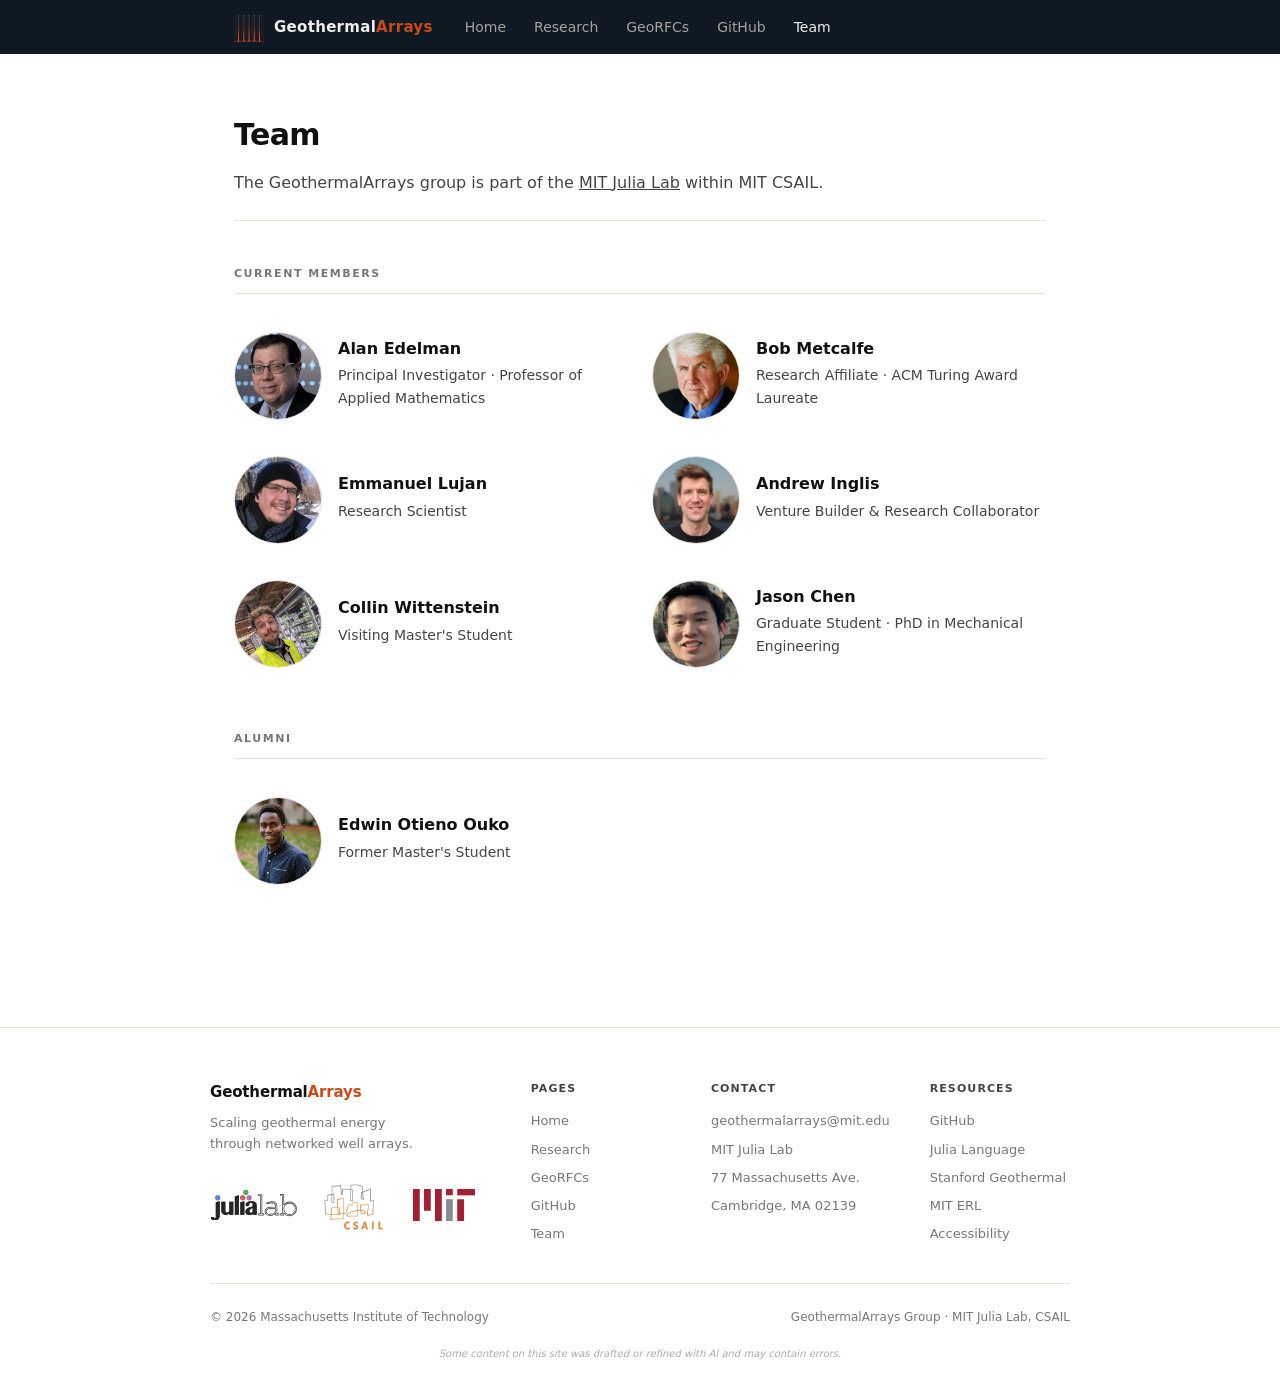
==== people.html @ 2f934e2c "Fix mobile layout: hamburger menu, overflow, and responsive fixes - Add hamburger nav menu triggerin" ====
<!DOCTYPE html>
<html lang="en">
<head>
  <meta charset="UTF-8" />
  <meta name="viewport" content="width=device-width, initial-scale=1.0" />
  <title>Team — GeothermalArrays</title>
  <link rel="stylesheet" href="css/style.css" />
</head>
<body>

<nav>
  <div class="nav-inner">
    <a class="nav-brand" href="index.html"><img class="nav-logo" src="images/logo-dark.svg" alt="GeothermalArrays logo" />Geothermal<span>Arrays</span></a>
    <ul class="nav-links">
      <li><a href="index.html">Home</a></li>
      <li><a href="publications.html">Research</a></li>
      <li><a href="rfcs.html">GeoRFCs</a></li>
      <li><a href="https://github.com/geothermalarrays" target="_blank" rel="noopener">GitHub</a></li>
      <li><a href="people.html" class="active">Team</a></li>
    </ul>
    <button class="nav-toggle" aria-label="Toggle menu" onclick="this.classList.toggle('open');document.querySelector('.nav-links').classList.toggle('open')">
      <span></span><span></span><span></span>
    </button>
  </div>
</nav>

<div class="page">

  <div class="page-header">
    <h1>Team</h1>
    <p>The GeothermalArrays group is part of the <a href="https://julia.mit.edu/" target="_blank" rel="noopener">MIT Julia Lab</a> within MIT CSAIL.</p>
  </div>

  <div class="people-group">
    <div class="people-group-title">Current members</div>

    <div class="people-pair">
      <div class="person-card">
        <img class="person-photo" src="images/alan_edelman.jpg" alt="Alan Edelman" />
        <div class="person-info">
          <div class="person-name">
            <a href="https://math.mit.edu/~edelman/" target="_blank" rel="noopener">Alan Edelman</a>
          </div>
          <div class="person-title">Principal Investigator · Professor of Applied Mathematics</div>
        </div>
      </div>

      <div class="person-card">
        <img class="person-photo" src="images/bob_metcalfe.jpg" alt="Bob Metcalfe" />
        <div class="person-info">
          <div class="person-name">
            <a href="https://amturing.acm.org/award_winners/metcalfe_3968158.cfm" target="_blank" rel="noopener">Bob Metcalfe</a>
          </div>
          <div class="person-title">Research Affiliate · ACM Turing Award Laureate</div>
        </div>
      </div>
    </div>

    <div class="people-pair">
      <div class="person-card">
        <img class="person-photo" src="images/emmanuel_lujan.jpg" alt="Emmanuel Lujan" />
        <div class="person-info">
          <div class="person-name">
            <a href="https://www.mit.edu/~eljn" target="_blank" rel="noopener">Emmanuel Lujan</a>
          </div>
          <div class="person-title">Research Scientist</div>
        </div>
      </div>

      <div class="person-card">
        <img class="person-photo" src="images/andrew_inglis.jpg" alt="Andrew Inglis" />
        <div class="person-info">
          <div class="person-name">
            <a href="https://erlweb.mit.edu/people/andrew-inglis/" target="_blank" rel="noopener">Andrew Inglis</a>
          </div>
          <div class="person-title">Venture Builder &amp; Research Collaborator</div>
        </div>
      </div>
    </div>

    <div class="people-pair">
      <div class="person-card">
        <img class="person-photo" src="images/collin_wittenstein.jpg" alt="Collin Wittenstein" />
        <div class="person-info">
          <div class="person-name">
            <a href="https://cwittens.github.io/" target="_blank" rel="noopener">Collin Wittenstein</a>
          </div>
          <div class="person-title">Visiting Master's Student</div>
        </div>
      </div>

      <div class="person-card">
        <img class="person-photo" src="images/jason_chen.png" alt="Jason Chen" />
        <div class="person-info">
          <div class="person-name">
            <a href="https://www.linkedin.com/in/jason-chen-b64191211/" target="_blank" rel="noopener">Jason Chen</a>
          </div>
          <div class="person-title">Graduate Student · PhD in Mechanical Engineering</div>
        </div>
      </div>
    </div>

  </div>

  <div class="people-group">
    <div class="people-group-title">Alumni</div>

    <div class="people-pair">
      <div class="person-card">
        <img class="person-photo" src="images/edwin_ouko.jpg" alt="Edwin Otieno Ouko" />
        <div class="person-info">
          <div class="person-name">
            <a href="https://www.linkedin.com/in/edwin-o-ouko-6bb103189" target="_blank" rel="noopener">Edwin Otieno Ouko</a>
          </div>
          <div class="person-title">Former Master's Student</div>
        </div>
      </div>
    </div>

  </div>

</div>

<footer>
  <div class="footer-inner">
    <div>
      <div class="footer-brand-name">Geothermal<span>Arrays</span></div>
      <p class="footer-tagline">Scaling geothermal energy through networked well arrays.</p>
      <div class="footer-logos">
        <a href="https://julia.mit.edu/" target="_blank" rel="noopener">
          <img class="footer-logo-julialab" src="images/julia_lab_logo.svg" alt="MIT Julia Lab" />
        </a>
        <a href="https://www.csail.mit.edu/" target="_blank" rel="noopener">
          <img class="footer-logo-csail" src="images/csail_logo.png" alt="MIT CSAIL" />
        </a>
        <a href="https://web.mit.edu/" target="_blank" rel="noopener">
          <img class="footer-logo-mit" src="images/mit_logo.svg" alt="MIT" />
        </a>
      </div>
    </div>

    <div>
      <div class="footer-col-title">Pages</div>
      <ul class="footer-col-links">
        <li><a href="index.html">Home</a></li>
        <li><a href="publications.html">Research</a></li>
        <li><a href="rfcs.html">GeoRFCs</a></li>
        <li><a href="https://github.com/geothermalarrays" target="_blank" rel="noopener">GitHub</a></li>
        <li><a href="people.html">Team</a></li>
      </ul>
    </div>

    <div>
      <div class="footer-col-title">Contact</div>
      <ul class="footer-col-links">
        <li><a href="mailto:geothermalarrays@mit.edu">geothermalarrays@mit.edu</a></li>
        <li><a href="https://julia.mit.edu/" target="_blank" rel="noopener">MIT Julia Lab</a></li>
        <li>77 Massachusetts Ave.</li>
        <li>Cambridge, MA 02139</li>
      </ul>
    </div>

    <div>
      <div class="footer-col-title">Resources</div>
      <ul class="footer-col-links">
        <li><a href="https://github.com/geothermalarrays" target="_blank" rel="noopener">GitHub</a></li>
        <li><a href="https://julialang.org/" target="_blank" rel="noopener">Julia Language</a></li>
        <li><a href="https://pangea.stanford.edu/ERE/db/GeoConf/" target="_blank" rel="noopener">Stanford Geothermal</a></li>
        <li><a href="https://erlweb.mit.edu/" target="_blank" rel="noopener">MIT ERL</a></li>
        <li><a href="https://accessibility.mit.edu/" target="_blank" rel="noopener">Accessibility</a></li>
      </ul>
    </div>
  </div>

  <div class="footer-bottom">
    <span>&copy; 2026 Massachusetts Institute of Technology</span>
    <span>GeothermalArrays Group &middot; MIT Julia Lab, CSAIL</span>
    <span class="footer-ai-disclaimer">Some content on this site was drafted or refined with AI and may contain errors.</span>
  </div>
</footer>

</body>
</html>
---- css/style.css ----
:root {
  --bg: #ffffff;
  --surface: #f7f6f3;
  --border: #e4e2dc;
  --text-1: #111111;
  --text-2: #444444;
  --text-3: #777777;
  --accent: #c94b1a;
  --accent-dark: #9e3912;
  --nav-bg: rgb(15, 25, 35);
  --nav-text: #f0ede8;
  --max-w: 860px;
  --font: system-ui, -apple-system, "Segoe UI", Helvetica, Arial, sans-serif;
}

*, *::before, *::after { box-sizing: border-box; margin: 0; padding: 0; }

body {
  font-family: var(--font);
  background: var(--bg);
  color: var(--text-1);
  font-size: 16px;
  line-height: 1.65;
  overflow-x: hidden;
}

/* ── Navigation ── */
nav {
  background: var(--nav-bg);
  position: sticky;
  top: 0;
  z-index: 100;
}

.nav-inner {
  max-width: var(--max-w);
  margin: 0 auto;
  padding: 0 24px;
  display: flex;
  align-items: center;
  gap: 32px;
  height: 54px;
}

.nav-brand {
  color: var(--nav-text);
  text-decoration: none;
  font-weight: 600;
  font-size: 15px;
  letter-spacing: 0.02em;
  white-space: nowrap;
  display: flex;
  align-items: center;
}

.nav-logo {
  width: 30px;
  height: 30px;
  flex-shrink: 0;
  margin-right: 10px;
}

.nav-brand span {
  color: var(--accent);
}

.nav-links {
  display: flex;
  gap: 28px;
  list-style: none;
}

.nav-links a {
  color: #a8a09a;
  text-decoration: none;
  font-size: 14px;
  transition: color 0.15s;
}

.nav-links a:hover,
.nav-links a.active {
  color: var(--nav-text);
}

/* ── Hamburger ── */
.nav-toggle {
  display: none;
  background: none;
  border: none;
  cursor: pointer;
  padding: 4px;
  margin-left: auto;
  flex-direction: column;
  gap: 5px;
}

.nav-toggle span {
  display: block;
  width: 22px;
  height: 2px;
  background: var(--nav-text);
  border-radius: 2px;
  transition: transform 0.2s, opacity 0.2s;
}

.nav-toggle.open span:nth-child(1) { transform: translateY(7px) rotate(45deg); }
.nav-toggle.open span:nth-child(2) { opacity: 0; }
.nav-toggle.open span:nth-child(3) { transform: translateY(-7px) rotate(-45deg); }

@media (max-width: 860px) {
  .nav-toggle { display: flex; }

  .nav-links {
    display: none;
    flex-direction: column;
    gap: 0;
    position: absolute;
    top: 54px;
    left: 0;
    right: 0;
    background: var(--nav-bg);
    border-top: 1px solid #1a2a38;
    padding: 8px 0;
    z-index: 99;
  }

  .nav-links.open { display: flex; }

  .nav-links li a {
    display: block;
    padding: 12px 24px;
    font-size: 15px;
  }

  .nav-inner { position: relative; }
}

/* ── Page wrapper ── */
.page {
  max-width: var(--max-w);
  margin: 0 auto;
  padding: 56px 24px 80px;
}

/* ── Hero (index only) ── */
.hero {
  padding: 72px 24px 56px;
  max-width: var(--max-w);
  margin: 0 auto;
}

.hero-label {
  font-size: 12px;
  font-weight: 600;
  letter-spacing: 0.12em;
  text-transform: uppercase;
  color: var(--accent);
  margin-bottom: 20px;
}

.hero h1 {
  font-size: clamp(28px, 5vw, 42px);
  font-weight: 700;
  line-height: 1.18;
  color: var(--text-1);
  margin-bottom: 24px;
  letter-spacing: -0.02em;
}

.hero-desc {
  font-size: 18px;
  color: var(--text-2);
  max-width: 640px;
  margin-bottom: 36px;
  line-height: 1.7;
}

.hero-links {
  display: flex;
  gap: 16px;
  flex-wrap: wrap;
}

.btn {
  display: inline-block;
  padding: 10px 22px;
  border-radius: 6px;
  font-size: 14px;
  font-weight: 500;
  text-decoration: none;
  transition: background 0.15s, color 0.15s;
}

.btn-primary {
  background: var(--accent);
  color: #fff;
}

.btn-primary:hover { background: var(--accent-dark); }

.btn-outline {
  border: 1.5px solid var(--border);
  color: var(--text-2);
}

.btn-outline:hover { border-color: var(--text-2); color: var(--text-1); }

/* ── Section divider ── */
.section-divider {
  border: none;
  border-top: 1px solid var(--border);
  margin: 0;
}

/* ── Content sections ── */
.content-section {
  max-width: var(--max-w);
  margin: 0 auto;
  padding: 52px 24px;
}

.content-section + .content-section {
  border-top: 1px solid var(--border);
}

.section-label {
  font-size: 11px;
  font-weight: 700;
  letter-spacing: 0.14em;
  text-transform: uppercase;
  color: var(--accent);
  margin-bottom: 14px;
}

.content-section h2 {
  font-size: 22px;
  font-weight: 600;
  margin-bottom: 20px;
  letter-spacing: -0.01em;
}

.content-section p {
  color: var(--text-2);
  margin-bottom: 16px;
  max-width: 700px;
}

.content-section p:last-child { margin-bottom: 0; }

.content-section p a,
.page p a {
  color: var(--text-2);
  text-decoration: underline;
}

.content-section p a:hover,
.page p a:hover { color: var(--text-1); }

/* ── Stat cards ── */
.stat-grid {
  display: grid;
  grid-template-columns: repeat(auto-fit, minmax(180px, 1fr));
  gap: 16px;
  margin: 32px 0 0;
}

.stat-card {
  background: var(--surface);
  border: 1px solid var(--border);
  border-radius: 10px;
  padding: 20px 22px;
}

.stat-value {
  font-size: 28px;
  font-weight: 700;
  color: var(--accent);
  line-height: 1;
  margin-bottom: 6px;
}

.stat-label {
  font-size: 13px;
  color: var(--text-3);
  line-height: 1.4;
}

/* ── Page headings ── */
.page-header {
  margin-bottom: 44px;
  padding-bottom: 24px;
  border-bottom: 1px solid var(--border);
}

.page-header h1 {
  font-size: 30px;
  font-weight: 700;
  letter-spacing: -0.02em;
  margin-bottom: 10px;
}

.page-header p {
  color: var(--text-2);
  font-size: 16px;
}

.page-header p a {
  color: var(--text-2);
  text-decoration: underline;
}

.page-header p a:hover {
  color: var(--text-1);
}

/* ── People grid ── */
.people-group {
  margin-bottom: 44px;
}

.people-group-title {
  font-size: 11px;
  font-weight: 700;
  letter-spacing: 0.14em;
  text-transform: uppercase;
  color: var(--text-3);
  margin-bottom: 20px;
  padding-bottom: 10px;
  border-bottom: 1px solid var(--border);
}

.people-pair {
  display: grid;
  grid-template-columns: 1fr 1fr;
  gap: 24px;
  padding: 18px 0;
}

.person-card {
  display: flex;
  gap: 16px;
  align-items: center;
  border-radius: 8px;
  padding: 10px;
  margin: -10px;
  transition: background 0.2s;
}

.person-card:hover {
  background: var(--surface);
}

.person-info { flex: 1; }

.person-name {
  font-size: 16px;
  font-weight: 600;
  color: var(--text-1);
  margin-bottom: 2px;
}

.person-name a {
  color: inherit;
  text-decoration: none;
}

.person-name a:hover { color: var(--accent); }

.person-title {
  font-size: 14px;
  color: var(--text-2);
  margin-bottom: 6px;
}

.person-affil {
  font-size: 13px;
  color: var(--text-3);
}

.person-bio {
  font-size: 14px;
  color: var(--text-2);
  margin-top: 8px;
  line-height: 1.6;
}

.person-photo {
  width: 88px;
  height: 88px;
  border-radius: 50%;
  object-fit: cover;
  object-position: center top;
  flex-shrink: 0;
  border: 1px solid var(--border);
}

/* ── Publications list ── */
.pub-year-heading {
  font-size: 11px;
  font-weight: 700;
  letter-spacing: 0.14em;
  text-transform: uppercase;
  color: var(--text-3);
  margin: 36px 0 16px;
  padding-bottom: 8px;
  border-bottom: 1px solid var(--border);
}

.pub-year-heading:first-child { margin-top: 0; }

.pub-list {
  list-style: none;
}

.pub-item {
  padding: 18px 10px;
  margin: 0 -10px;
  border-radius: 8px;
  transition: background 0.2s;
}

.pub-item:hover { background: var(--surface); }

.pub-title {
  font-size: 15px;
  font-weight: 500;
  color: var(--text-1);
  margin-bottom: 6px;
  line-height: 1.5;
}

.pub-title a {
  color: inherit;
  text-decoration: none;
}

.pub-title a:hover { color: var(--accent); text-decoration: underline; }

.pub-featured {
  display: inline-block;
  font-size: 10px;
  font-weight: 700;
  letter-spacing: 0.08em;
  text-transform: uppercase;
  color: var(--accent);
  border: 1px solid var(--accent);
  border-radius: 3px;
  padding: 1px 6px;
  margin-left: 8px;
  vertical-align: middle;
  line-height: 1.6;
}

.pub-type {
  display: inline-block;
  font-size: 10px;
  font-weight: 600;
  letter-spacing: 0.06em;
  text-transform: uppercase;
  color: var(--text-3);
  border: 1px solid var(--border);
  border-radius: 3px;
  padding: 1px 6px;
  margin-left: 8px;
  vertical-align: middle;
  line-height: 1.6;
}

.pub-authors {
  font-size: 13px;
  color: var(--text-2);
  margin-bottom: 4px;
}

.pub-venue {
  font-size: 13px;
  color: var(--text-3);
}

.pub-actions {
  display: flex;
  align-items: center;
  gap: 6px;
  margin-top: 10px;
}

.pub-btn {
  display: inline-flex;
  align-items: center;
  gap: 5px;
  font-size: 11px;
  font-weight: 600;
  letter-spacing: 0.04em;
  text-transform: uppercase;
  color: var(--text-3);
  border: 1px solid var(--border);
  border-radius: 4px;
  padding: 3px 9px;
  text-decoration: none;
  background: none;
  cursor: pointer;
  font-family: inherit;
  line-height: 1.6;
  transition: color 0.15s, border-color 0.15s;
}

.pub-btn:hover {
  color: var(--accent);
  border-color: var(--accent);
}

.pub-btn.copied {
  color: #2a7a3a;
  border-color: #2a7a3a;
}

.pub-btn svg {
  flex-shrink: 0;
}

.pub-copy-all-bar {
  display: flex;
  justify-content: flex-end;
  margin-bottom: 8px;
}

/* ── RFC page ── */
.rfc-intro {
  background: var(--surface);
  border: 1px solid var(--border);
  border-left: 4px solid var(--accent);
  border-radius: 0 8px 8px 0;
  padding: 24px 28px;
  margin: 32px 0;
}

.rfc-intro p {
  font-size: 15px;
  color: var(--text-2);
  margin-bottom: 12px;
  line-height: 1.7;
}

.rfc-intro p:last-child { margin-bottom: 0; }

.rfc-intro cite {
  font-style: normal;
  font-weight: 600;
  color: var(--text-1);
}

.rfc-list {
  list-style: none;
  margin-top: 28px;
}

.rfc-item {
  padding: 18px 0;
  border-bottom: 1px solid var(--border);
  display: flex;
  gap: 20px;
  align-items: flex-start;
}

.rfc-item:last-child { border-bottom: none; }

.rfc-num {
  font-size: 12px;
  font-weight: 700;
  letter-spacing: 0.06em;
  color: var(--accent);
  white-space: nowrap;
  margin-top: 2px;
  min-width: 80px;
}

.rfc-body { flex: 1; }

.rfc-title {
  font-size: 15px;
  font-weight: 500;
  color: var(--text-1);
  margin-bottom: 4px;
}

.rfc-title a {
  color: inherit;
  text-decoration: none;
}

.rfc-title a:hover { color: var(--accent); }

.rfc-desc {
  font-size: 13px;
  color: var(--text-2);
  line-height: 1.6;
}

/* ── Footer ── */
footer {
  border-top: 1px solid var(--border);
  padding: 52px 24px 32px;
  font-size: 13px;
  color: var(--text-3);
}

.footer-inner {
  max-width: var(--max-w);
  margin: 0 auto;
  display: grid;
  grid-template-columns: 2fr 1fr 1fr 1fr;
  gap: 40px;
  padding-bottom: 40px;
  border-bottom: 1px solid var(--border);
}

.footer-brand-logo {
  width: 48px;
  height: 48px;
  border-radius: 8px;
  display: block;
  margin-bottom: 14px;
}

.footer-brand-name {
  font-size: 15px;
  font-weight: 700;
  color: var(--text-1);
  letter-spacing: -0.01em;
  margin-bottom: 8px;
}

.footer-brand-name span { color: var(--accent); }

.footer-tagline {
  font-size: 13px;
  color: var(--text-3);
  line-height: 1.6;
  margin-bottom: 24px;
  max-width: 220px;
}

.footer-logos {
  display: flex;
  align-items: center;
  gap: 20px;
  flex-wrap: wrap;
}

.footer-logo-mit {
  height: 32px;
  width: auto;
  display: block;
}

.footer-logo-julialab {
  height: 32px;
  width: auto;
  display: block;
}

.footer-logo-csail {
  height: 52px;
  width: auto;
  display: block;
  opacity: 0.75;
}

.footer-col-title {
  font-size: 11px;
  font-weight: 700;
  letter-spacing: 0.1em;
  text-transform: uppercase;
  color: var(--text-2);
  margin-bottom: 14px;
}

.footer-col-links {
  list-style: none;
  display: flex;
  flex-direction: column;
  gap: 10px;
}

.footer-col-links a {
  color: var(--text-3);
  text-decoration: none;
  transition: color 0.15s;
}

.footer-col-links a:hover { color: var(--text-1); }

.footer-col-links li { line-height: 1.4; }

.footer-bottom {
  max-width: var(--max-w);
  margin: 24px auto 0;
  display: flex;
  justify-content: space-between;
  align-items: center;
  font-size: 12px;
  color: var(--text-3);
  flex-wrap: wrap;
  gap: 8px;
}

.footer-bottom a { color: var(--text-3); text-decoration: underline; }
.footer-bottom a:hover { color: var(--text-1); }

.footer-ai-disclaimer {
  width: 100%;
  text-align: center;
  font-size: 10px;
  color: #b0aba4;
  font-style: italic;
  margin-top: 10px;
  order: 10;
}

@media (max-width: 700px) {
  .footer-inner { grid-template-columns: 1fr 1fr; }
  .people-pair { grid-template-columns: 1fr; gap: 16px; }
}

@media (max-width: 480px) {
  .footer-inner { grid-template-columns: 1fr; }
  .footer-bottom { flex-direction: column; align-items: flex-start; }
}

/* ── MIT badge ── */
.affil-badge {
  display: inline-flex;
  align-items: center;
  gap: 8px;
  background: var(--surface);
  border: 1px solid var(--border);
  border-radius: 20px;
  padding: 5px 14px;
  font-size: 13px;
  color: var(--text-2);
  text-decoration: none;
  margin-bottom: 28px;
}

.affil-badge:hover { border-color: var(--text-3); }

/* ── Responsive ── */
@media (max-width: 600px) {
  .hero { padding: 48px 20px 40px; }
  .page { padding: 40px 20px 60px; }
  .content-section { padding: 40px 20px; }
  .stat-grid { grid-template-columns: repeat(2, 1fr); }
  .rfc-item { flex-direction: column; gap: 6px; }
  .rfc-num { min-width: unset; }
  .pub-title { font-size: 14px; }
  .people-pair { grid-template-columns: 1fr; }
}
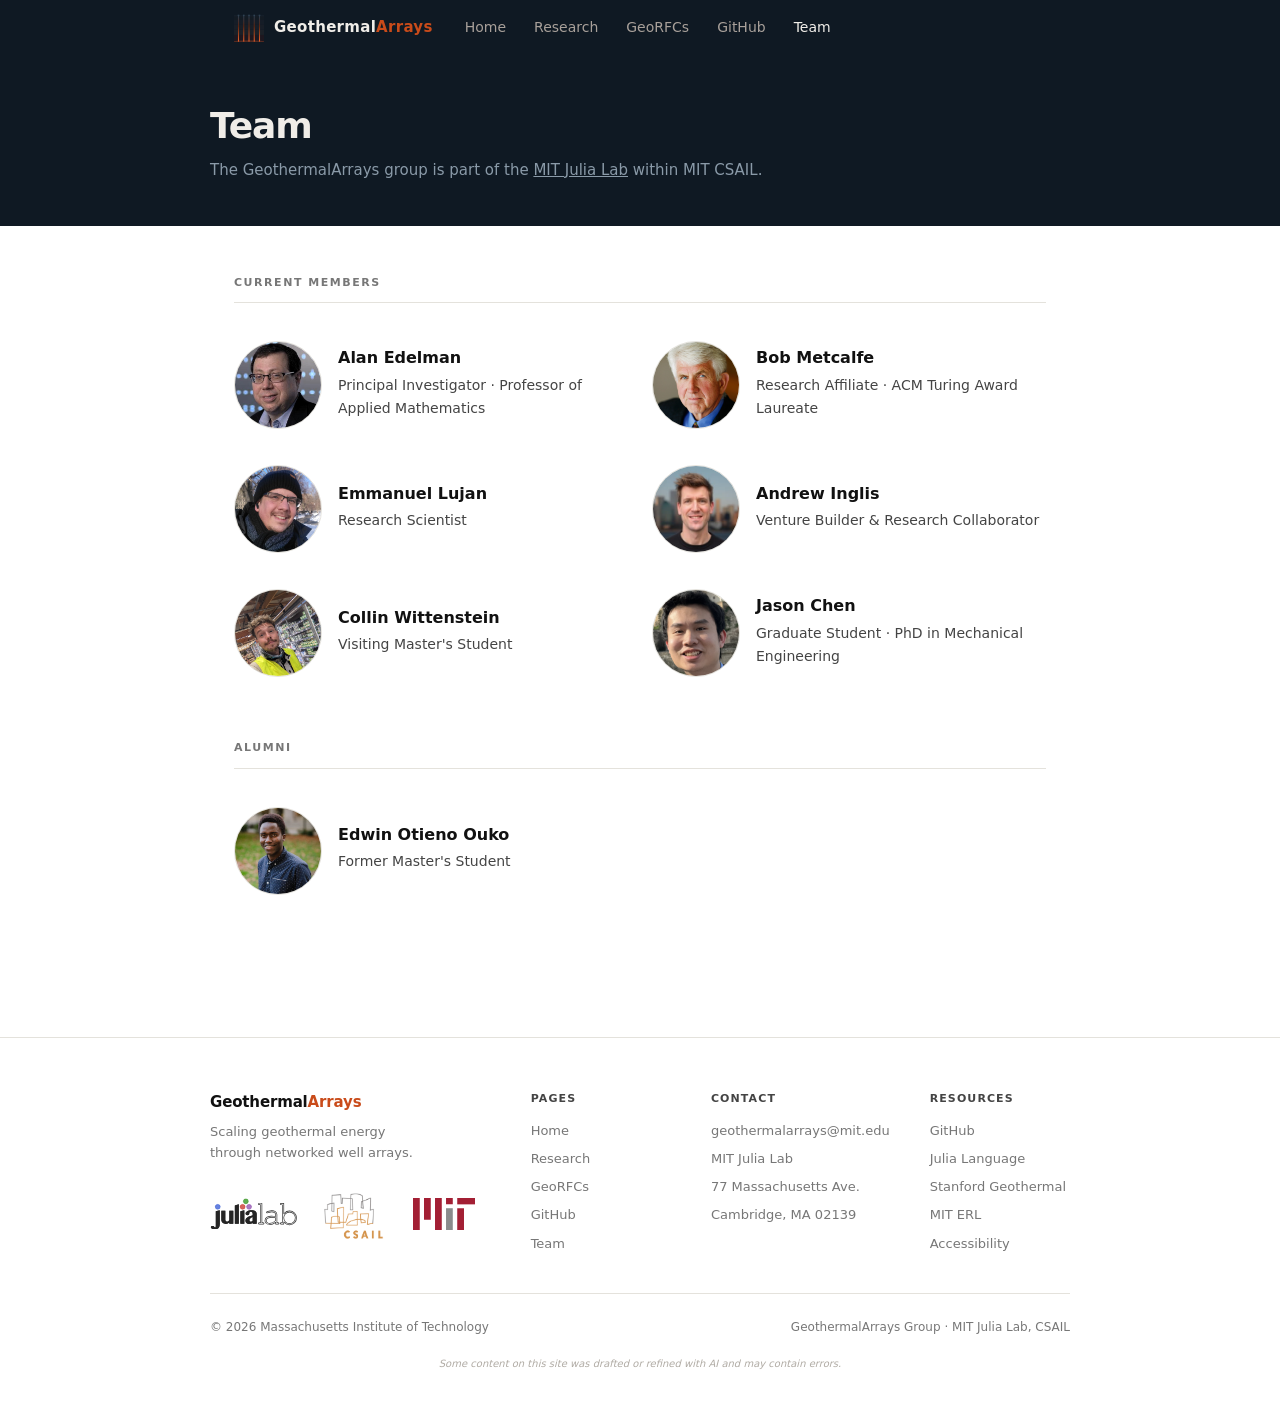
==== commit c69b7af9: "Add dark hero banner to inner pages for visual consistency Replace white page-header with a full-wid" ====
--- a/people.html
+++ b/people.html
@@ -24,12 +24,14 @@
   </div>
 </nav>
 
+<div class="page-hero">
+  <div class="page-hero-inner">
+    <h1>Team</h1>
+    <p class="page-hero-sub">The GeothermalArrays group is part of the <a href="https://julia.mit.edu/" target="_blank" rel="noopener">MIT Julia Lab</a> within MIT CSAIL.</p>
+  </div>
+</div>
+
 <div class="page">
-
-  <div class="page-header">
-    <h1>Team</h1>
-    <p>The GeothermalArrays group is part of the <a href="https://julia.mit.edu/" target="_blank" rel="noopener">MIT Julia Lab</a> within MIT CSAIL.</p>
-  </div>
 
   <div class="people-group">
     <div class="people-group-title">Current members</div>
--- a/css/style.css
+++ b/css/style.css
@@ -139,7 +139,7 @@
 .page {
   max-width: var(--max-w);
   margin: 0 auto;
-  padding: 56px 24px 80px;
+  padding: 48px 24px 80px;
 }
 
 /* ── Hero (index only) ── */
@@ -285,24 +285,60 @@
   line-height: 1.4;
 }
 
-/* ── Page headings ── */
-.page-header {
-  margin-bottom: 44px;
-  padding-bottom: 24px;
-  border-bottom: 1px solid var(--border);
-}
-
-.page-header h1 {
-  font-size: 30px;
-  font-weight: 700;
-  letter-spacing: -0.02em;
-  margin-bottom: 10px;
-}
-
-.page-header p {
-  color: var(--text-2);
-  font-size: 16px;
-}
+/* ── Dark page hero (inner pages) ── */
+.page-hero {
+  background: var(--nav-bg);
+  padding: 0 24px;
+}
+
+.page-hero-inner {
+  max-width: var(--max-w);
+  margin: 0 auto;
+  padding: 52px 0 44px;
+}
+
+.page-hero-label {
+  display: inline-flex;
+  align-items: center;
+  gap: 10px;
+  font-size: 11px;
+  font-weight: 700;
+  letter-spacing: 0.14em;
+  text-transform: uppercase;
+  color: #6a8a9a;
+  margin-bottom: 20px;
+}
+
+.page-hero-label::before {
+  content: '';
+  display: block;
+  width: 24px;
+  height: 1px;
+  background: #6a8a9a;
+}
+
+.page-hero-inner h1 {
+  font-size: clamp(26px, 4vw, 36px);
+  font-weight: 800;
+  letter-spacing: -0.03em;
+  color: #f0ede8;
+  margin-bottom: 12px;
+  line-height: 1.1;
+}
+
+.page-hero-sub {
+  font-size: 15px;
+  color: #8a9aa8;
+  line-height: 1.65;
+  max-width: 560px;
+}
+
+.page-hero-sub a {
+  color: #8a9aa8;
+  text-decoration: underline;
+}
+
+.page-hero-sub a:hover { color: #f0ede8; }
 
 .page-header p a {
   color: var(--text-2);
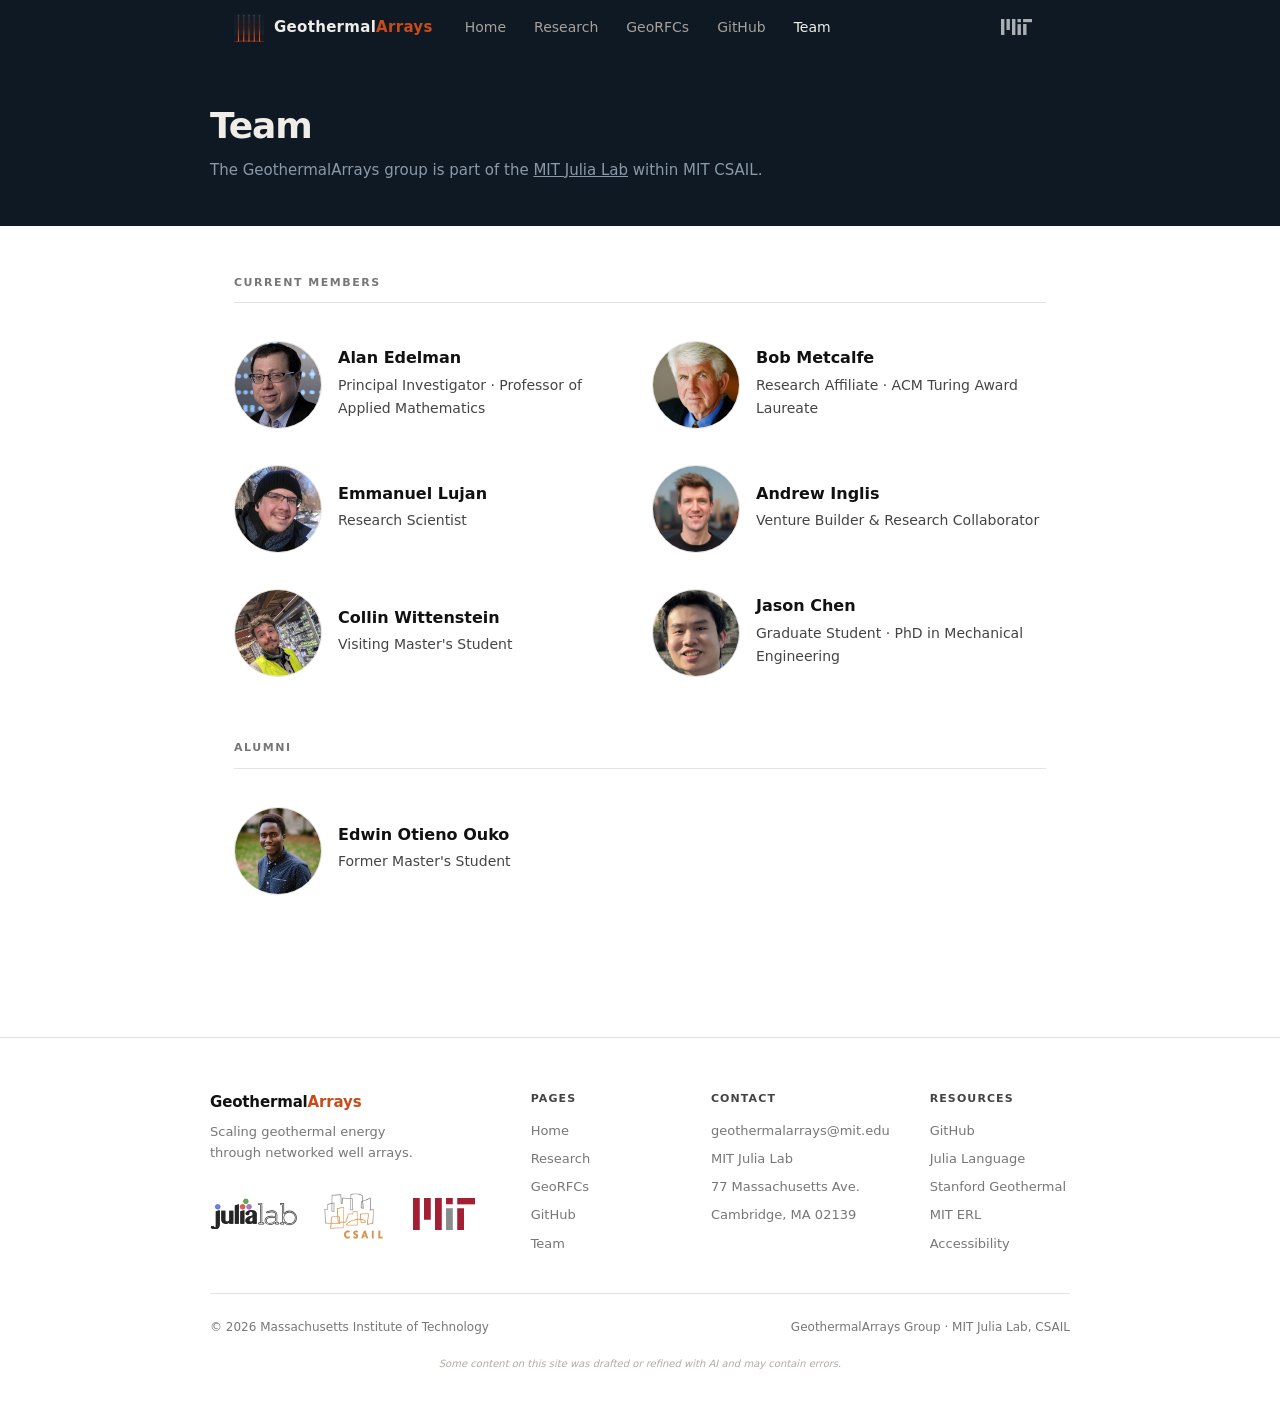
==== commit 057772fd: "Add white MIT logo to nav bar across all pages Co-Authored-By: Claude Sonnet 4.6 <noreply@anthropic." ====
--- a/people.html
+++ b/people.html
@@ -18,6 +18,7 @@
       <li><a href="https://github.com/geothermalarrays" target="_blank" rel="noopener">GitHub</a></li>
       <li><a href="people.html" class="active">Team</a></li>
     </ul>
+    <a class="nav-mit" href="https://web.mit.edu/" target="_blank" rel="noopener"><img class="nav-mit-logo" src="images/mit_logo.svg" alt="MIT" /></a>
     <button class="nav-toggle" aria-label="Toggle menu" onclick="this.classList.toggle('open');document.querySelector('.nav-links').classList.toggle('open')">
       <span></span><span></span><span></span>
     </button>
--- a/css/style.css
+++ b/css/style.css
@@ -82,6 +82,25 @@
   color: var(--nav-text);
 }
 
+/* ── MIT logo (nav right) ── */
+.nav-mit {
+  margin-left: auto;
+  margin-right: 14px;
+  display: flex;
+  align-items: center;
+  flex-shrink: 0;
+}
+
+.nav-mit-logo {
+  height: 16px;
+  width: auto;
+  opacity: 0.65;
+  filter: brightness(0) invert(1);
+  transition: opacity 0.15s;
+}
+
+.nav-mit:hover .nav-mit-logo { opacity: 1; }
+
 /* ── Hamburger ── */
 .nav-toggle {
   display: none;
@@ -89,7 +108,6 @@
   border: none;
   cursor: pointer;
   padding: 4px;
-  margin-left: auto;
   flex-direction: column;
   gap: 5px;
 }
@@ -108,7 +126,8 @@
 .nav-toggle.open span:nth-child(3) { transform: translateY(-7px) rotate(-45deg); }
 
 @media (max-width: 860px) {
-  .nav-toggle { display: flex; }
+  .nav-mit { display: none; }
+  .nav-toggle { display: flex; margin-left: auto; }
 
   .nav-links {
     display: none;
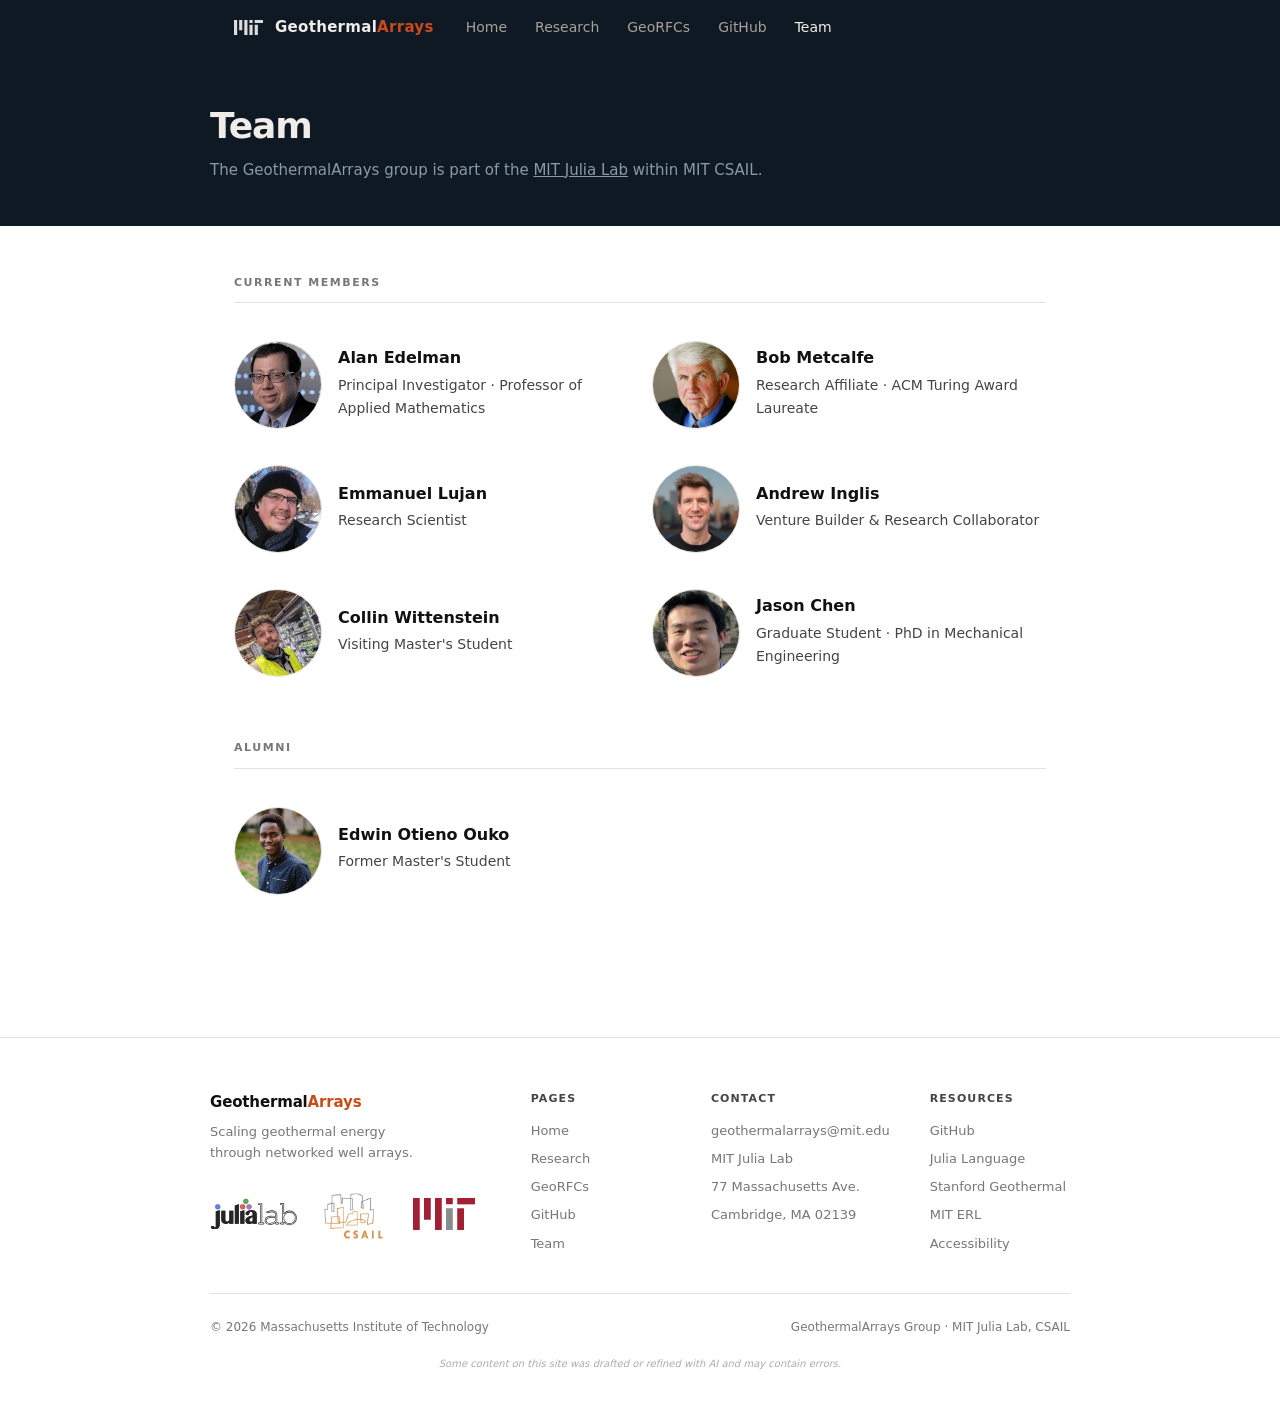
==== commit ec100fe4: "Replace GeothermalArrays logo with white MIT logo in nav Swap the geological cross-section logo for " ====
--- a/people.html
+++ b/people.html
@@ -10,7 +10,7 @@
 
 <nav>
   <div class="nav-inner">
-    <a class="nav-brand" href="index.html"><img class="nav-logo" src="images/logo-dark.svg" alt="GeothermalArrays logo" />Geothermal<span>Arrays</span></a>
+    <a class="nav-brand" href="index.html"><img class="nav-logo" src="images/mit_logo.svg" alt="MIT" />Geothermal<span>Arrays</span></a>
     <ul class="nav-links">
       <li><a href="index.html">Home</a></li>
       <li><a href="publications.html">Research</a></li>
@@ -18,8 +18,7 @@
       <li><a href="https://github.com/geothermalarrays" target="_blank" rel="noopener">GitHub</a></li>
       <li><a href="people.html" class="active">Team</a></li>
     </ul>
-    <a class="nav-mit" href="https://web.mit.edu/" target="_blank" rel="noopener"><img class="nav-mit-logo" src="images/mit_logo.svg" alt="MIT" /></a>
-    <button class="nav-toggle" aria-label="Toggle menu" onclick="this.classList.toggle('open');document.querySelector('.nav-links').classList.toggle('open')">
+<button class="nav-toggle" aria-label="Toggle menu" onclick="this.classList.toggle('open');document.querySelector('.nav-links').classList.toggle('open')">
       <span></span><span></span><span></span>
     </button>
   </div>
--- a/css/style.css
+++ b/css/style.css
@@ -54,10 +54,12 @@
 }
 
 .nav-logo {
-  width: 30px;
-  height: 30px;
+  height: 15px;
+  width: auto;
   flex-shrink: 0;
-  margin-right: 10px;
+  margin-right: 12px;
+  filter: brightness(0) invert(1);
+  opacity: 0.85;
 }
 
 .nav-brand span {
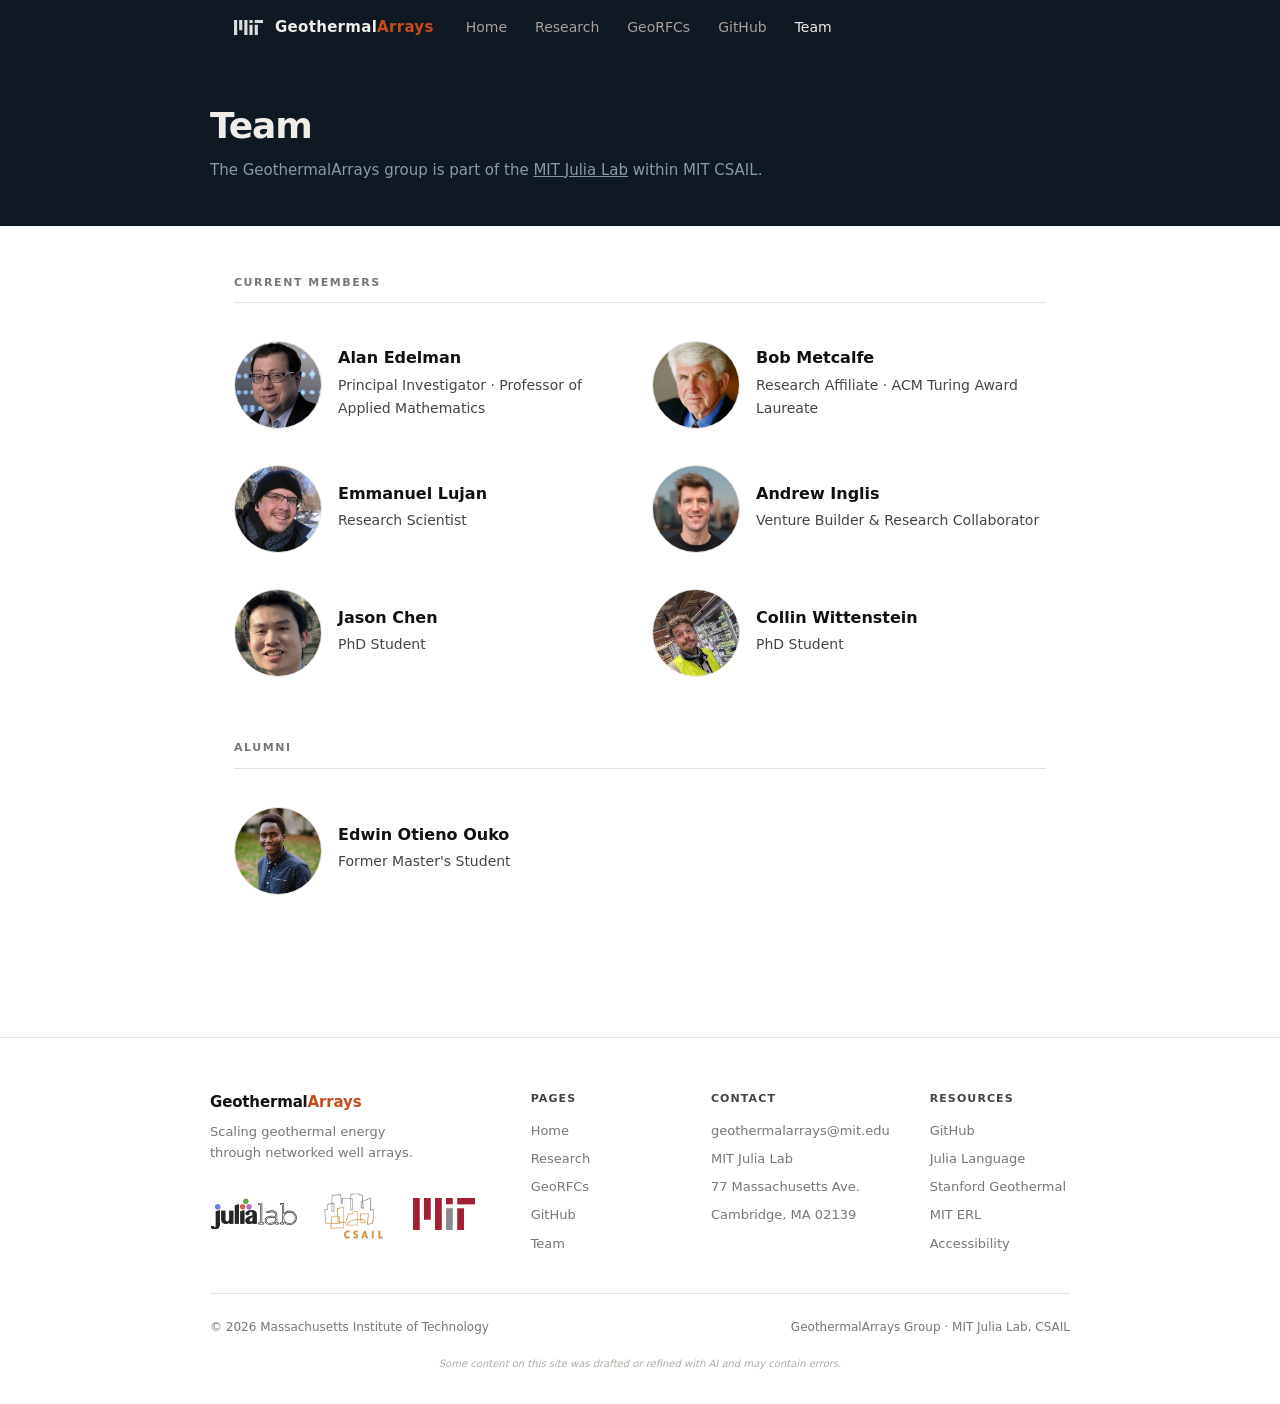
==== commit d05eb654: "Animate hero logo, update team and BibTeX entries - Add heat-rise SVG animation to home page logo (e" ====
--- a/people.html
+++ b/people.html
@@ -82,22 +82,22 @@
 
     <div class="people-pair">
       <div class="person-card">
+        <img class="person-photo" src="images/jason_chen.png" alt="Jason Chen" />
+        <div class="person-info">
+          <div class="person-name">
+            <a href="https://www.linkedin.com/in/jason-chen-b64191211/" target="_blank" rel="noopener">Jason Chen</a>
+          </div>
+          <div class="person-title">PhD Student</div>
+        </div>
+      </div>
+
+      <div class="person-card">
         <img class="person-photo" src="images/collin_wittenstein.jpg" alt="Collin Wittenstein" />
         <div class="person-info">
           <div class="person-name">
             <a href="https://cwittens.github.io/" target="_blank" rel="noopener">Collin Wittenstein</a>
           </div>
-          <div class="person-title">Visiting Master's Student</div>
-        </div>
-      </div>
-
-      <div class="person-card">
-        <img class="person-photo" src="images/jason_chen.png" alt="Jason Chen" />
-        <div class="person-info">
-          <div class="person-name">
-            <a href="https://www.linkedin.com/in/jason-chen-b64191211/" target="_blank" rel="noopener">Jason Chen</a>
-          </div>
-          <div class="person-title">Graduate Student · PhD in Mechanical Engineering</div>
+          <div class="person-title">PhD Student</div>
         </div>
       </div>
     </div>
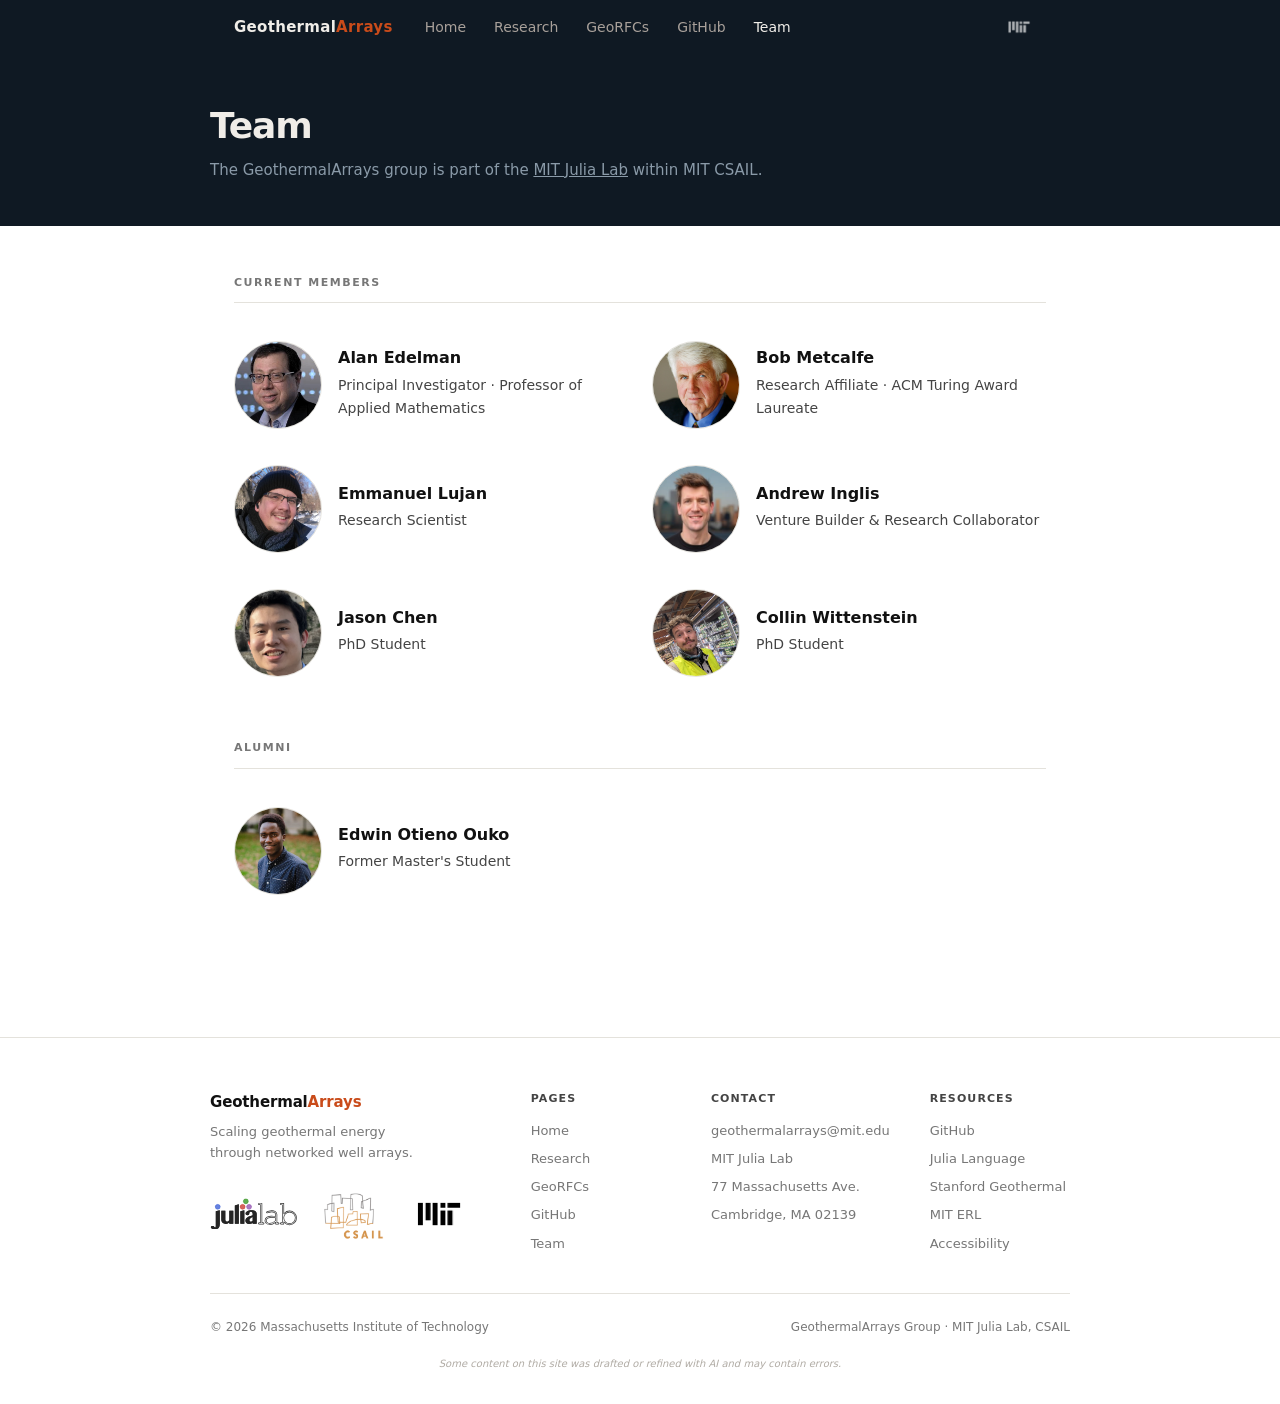
==== commit 73c86c09: "Replace MIT logo SVG with official PNG variants; move logo to nav top-right - Add mit_logo_std_rgb_w" ====
--- a/people.html
+++ b/people.html
@@ -4,13 +4,15 @@
   <meta charset="UTF-8" />
   <meta name="viewport" content="width=device-width, initial-scale=1.0" />
   <title>Team — GeothermalArrays</title>
+  <link rel="icon" type="image/svg+xml" href="images/logo-dark.svg" />
+  <link rel="icon" type="image/png" sizes="32x32" href="images/favicon.png" />
   <link rel="stylesheet" href="css/style.css" />
 </head>
 <body>
 
 <nav>
   <div class="nav-inner">
-    <a class="nav-brand" href="index.html"><img class="nav-logo" src="images/mit_logo.svg" alt="MIT" />Geothermal<span>Arrays</span></a>
+    <a class="nav-brand" href="index.html">Geothermal<span>Arrays</span></a>
     <ul class="nav-links">
       <li><a href="index.html">Home</a></li>
       <li><a href="publications.html">Research</a></li>
@@ -18,6 +20,7 @@
       <li><a href="https://github.com/geothermalarrays" target="_blank" rel="noopener">GitHub</a></li>
       <li><a href="people.html" class="active">Team</a></li>
     </ul>
+<a class="nav-mit" href="https://web.mit.edu/" target="_blank" rel="noopener"><img class="nav-mit-logo" src="images/mit_logo_std_rgb_white.png" alt="MIT" /></a>
 <button class="nav-toggle" aria-label="Toggle menu" onclick="this.classList.toggle('open');document.querySelector('.nav-links').classList.toggle('open')">
       <span></span><span></span><span></span>
     </button>
@@ -136,7 +139,7 @@
           <img class="footer-logo-csail" src="images/csail_logo.png" alt="MIT CSAIL" />
         </a>
         <a href="https://web.mit.edu/" target="_blank" rel="noopener">
-          <img class="footer-logo-mit" src="images/mit_logo.svg" alt="MIT" />
+          <img class="footer-logo-mit" src="images/mit_logo_std_rgb_white.png" alt="MIT" />
         </a>
       </div>
     </div>
--- a/css/style.css
+++ b/css/style.css
@@ -708,6 +708,7 @@
   height: 32px;
   width: auto;
   display: block;
+  filter: brightness(0);
 }
 
 .footer-logo-julialab {
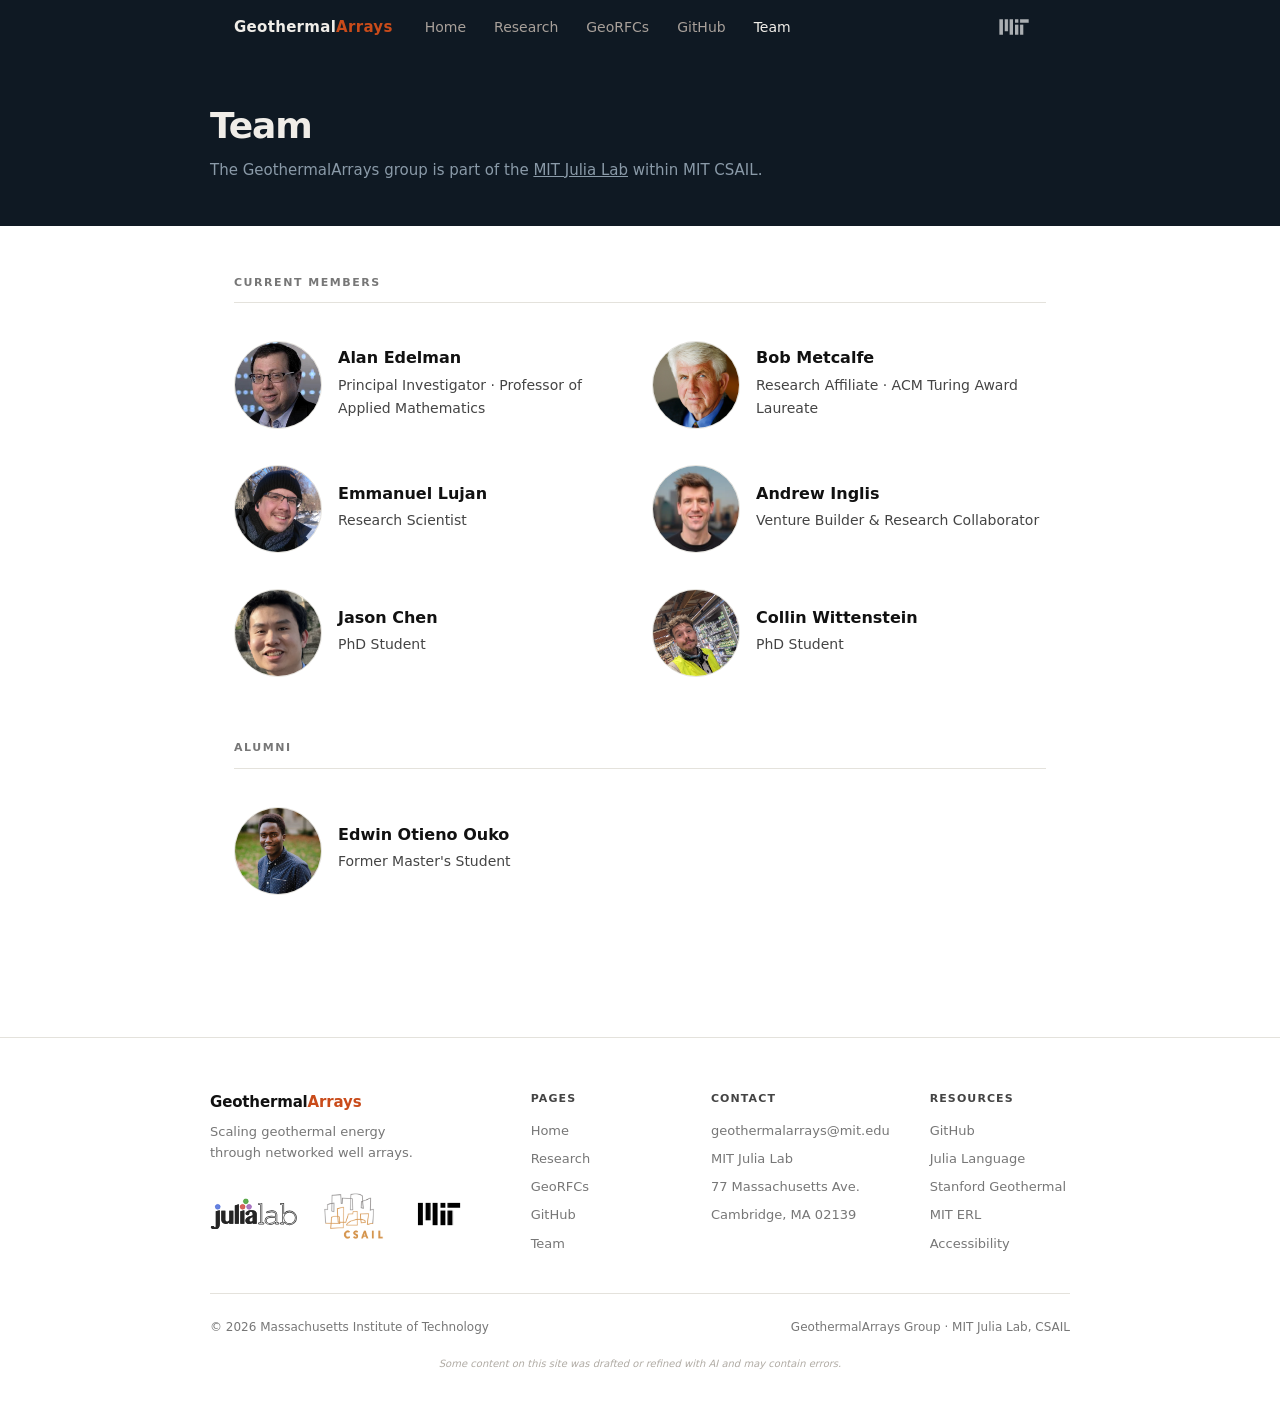
==== commit caad54fb: "Add unlisted DBHE LCOE calculator; rename pages to research and georfcs - calculator.html + dbhe/: p" ====
--- a/people.html
+++ b/people.html
@@ -15,8 +15,8 @@
     <a class="nav-brand" href="index.html">Geothermal<span>Arrays</span></a>
     <ul class="nav-links">
       <li><a href="index.html">Home</a></li>
-      <li><a href="publications.html">Research</a></li>
-      <li><a href="rfcs.html">GeoRFCs</a></li>
+      <li><a href="research.html">Research</a></li>
+      <li><a href="georfcs.html">GeoRFCs</a></li>
       <li><a href="https://github.com/geothermalarrays" target="_blank" rel="noopener">GitHub</a></li>
       <li><a href="people.html" class="active">Team</a></li>
     </ul>
@@ -148,8 +148,8 @@
       <div class="footer-col-title">Pages</div>
       <ul class="footer-col-links">
         <li><a href="index.html">Home</a></li>
-        <li><a href="publications.html">Research</a></li>
-        <li><a href="rfcs.html">GeoRFCs</a></li>
+        <li><a href="research.html">Research</a></li>
+        <li><a href="georfcs.html">GeoRFCs</a></li>
         <li><a href="https://github.com/geothermalarrays" target="_blank" rel="noopener">GitHub</a></li>
         <li><a href="people.html">Team</a></li>
       </ul>
--- a/css/style.css
+++ b/css/style.css
@@ -94,7 +94,7 @@
 }
 
 .nav-mit-logo {
-  height: 16px;
+  height: 22px;
   width: auto;
   opacity: 0.65;
   filter: brightness(0) invert(1);
